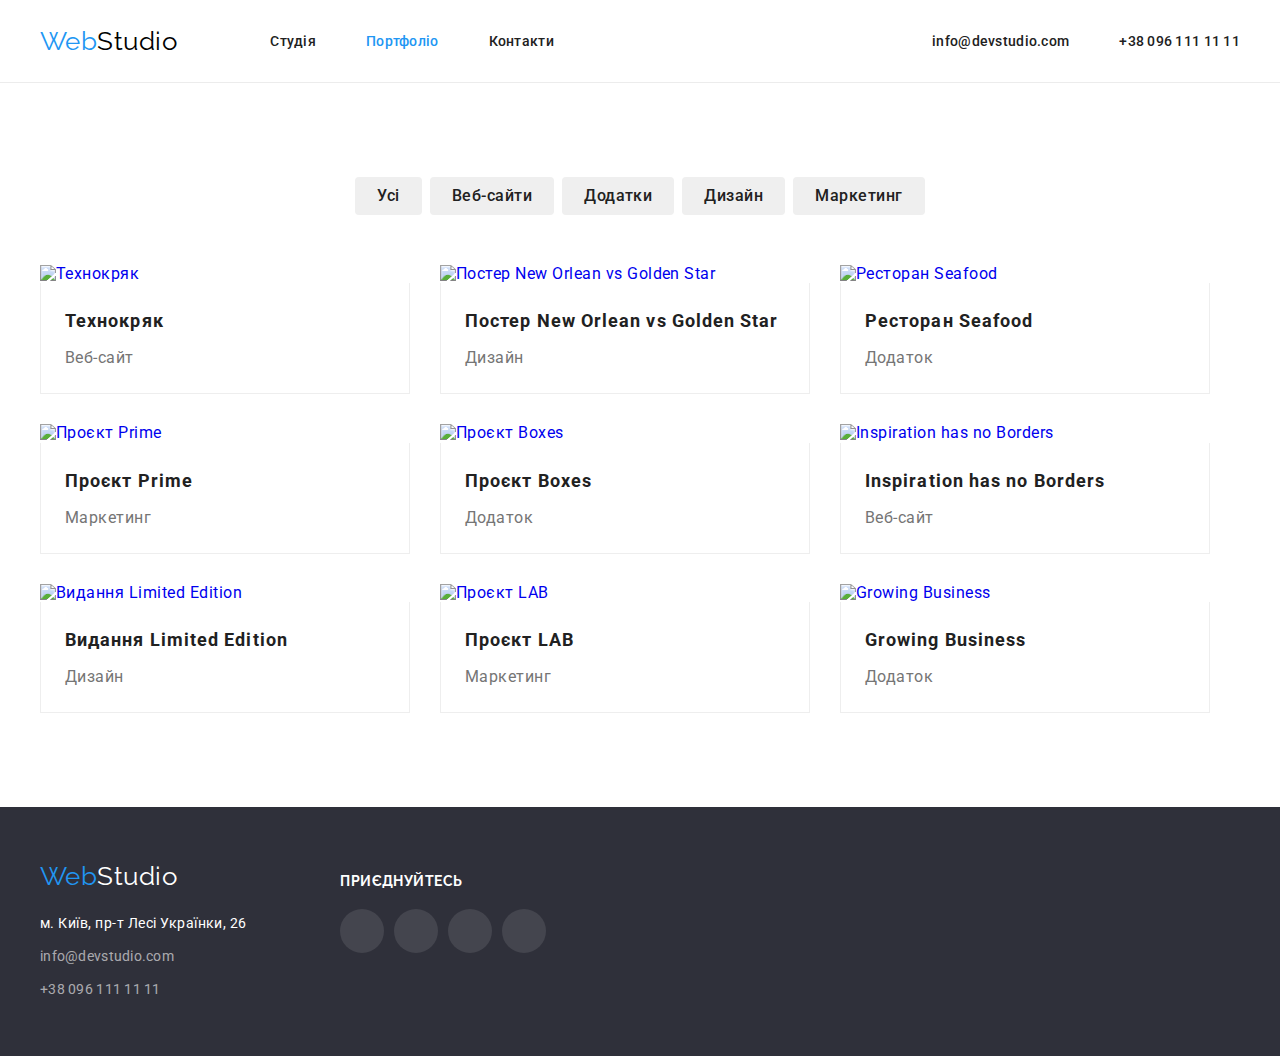
==== portfolio.html @ 9ecbd819 "audit" ====
<!DOCTYPE html>
<html lang="en">
<head>
	<meta charset="UTF-8">
	<meta http-equiv="X-UA-Compatible" content="IE=edge">
	<meta name="viewport" content="width=device-width, initial-scale=1.0">
	<title>Documen</title>
	<link href="https://fonts.googleapis.com/css2?family=Raleway:wght@700&family=Roboto:wght@400;500;700;900&display=swap" rel="stylesheet">
	<link rel="stylesheet" href="https://cdnjs.cloudflare.com/ajax/libs/modern-normalize/1.1.0/modern-normalize.min.css" />
	<link rel="stylesheet" href="./css/styles.css">
</head>
	<body>
<header class="header">
	<div class="container header-block">
		<!--!top_line-->
		<a class="logo" href="/">Web<span class="logo-part">Studio</span></a>
		<!--!information_menu-->
		<nav class="nav-top">
		<ul class="menu-list list">
			<li class="linklu"><a class="link" href="./index.html">Студія</a></li>
			<li class="linklu"><a class="link current" href="./portfolio.html">Портфоліо</a></li>
			<li class="linklu"><a class="link" href="#contacts">Контакти</a></li>
		</ul>
		</nav>
		<!--!contact-->
		<ul class="contact list">
			<li class="item"><a class="link" href="mailto:info@devstudio.com">info@devstudio.com</a></li>
			<li class="item"><a class="link" href="tel:+380961111111">+38 096 111 11 11</a></li>
		</ul>
		</div>
</header>
	<!--!portfolio_new-->
	<main>
			<section class="section">
		<div class="container">
		<h1 class="hidden">Наші роботи</h1>
		<h2 class="hidden">Портфоліо</h2>
    <!--!button--> 
			<ul class="main-btn list">
				<li class="filter"><button class="filter-btn" type="button">Усі</button></li>
				<li class="filter"><button class="filter-btn" type="button">Веб-сайти</button></li>
				<li class="filter"><button class="filter-btn" type="button">Додатки</button></li>
				<li class="filter"><button class="filter-btn" type="button">Дизайн</button></li>
				<li class="filter"><button class="filter-btn" type="button">Маркетинг</button></li>
			</ul>
	<!--!portfolio-->
			<ul class="portfolio list">
				<li class="port-title">
					<a class="portfolio-link" href="#" target="_blank" rel="noopener noreferrer">
					<img src="./images/jpg7.jpg" alt="Технокряк" width="370">
                    <div class="port-text">
					<h2 class="title">Технокряк</h2>
					<p class="title-text">Веб-сайт</p>
					</div>
					</a> 
				</li>
				<li class="port-title">
					<a class="portfolio-link" href="#" target="_blank" rel="noopener noreferrer">
					<img src="./images/jpg8.jpg" alt="Постер New Orlean vs Golden Star" width="370">
                    <div class="port-text">
					<h2 class="title">Постер New Orlean vs Golden Star</h2>
					<p class="title-text">Дизайн</p>
					</div>
					</a>
				</li>
				<li class="port-title">
					<a class="portfolio-link" href="#" target="_blank" rel="noopener noreferrer">
					<img src="./images/jpg9.jpg" alt="Ресторан Seafood" width="370">
                    <div class="port-text">
					<h2 class="title">Ресторан Seafood</h2>
					<p class="title-text">Додаток</p>
					</div>
					</a>
				</li>
				<li class="port-title">
					<a class="portfolio-link" href="#" target="_blank" rel="noopener noreferrer">
					<img src="./images/jpg10.jpg" alt="Проєкт Prime" width="370">
                    <div class="port-text">
					<h2 class="title">Проєкт Prime</h2>
					<p class="title-text">Маркетинг</p>
					</div>
					</a>
				</li>
				<li class="port-title">
					<a class="portfolio-link" href="#" target="_blank" rel="noopener noreferrer">
					<img src="./images/jpg11.jpg" alt="Проєкт Boxes" width="370"> 
                    <div class="port-text">
					<h2 class="title">Проєкт Boxes</h2>
					<p class="title-text">Додаток</p>
					</div>
					</a>
				</li>
				<li class="port-title">
					<a class="portfolio-link" href="#" target="_blank" rel="noopener noreferrer">
					<img src="./images/jpg12.jpg" alt="Inspiration has no Borders" width="370"> 
                    <div class="port-text">
					<h2 class="title">Inspiration has no Borders</h2>
					<p class="title-text">Веб-сайт</p>
					</div>
					</a>
				</li>
				<li class="port-title">
					<a class="portfolio-link" href="#" target="_blank" rel="noopener noreferrer">
					<img src="./images/jpg13.jpg" alt="Видання Limited Edition" width="370"> 
                    <div class="port-text">
					<h2 class="title">Видання Limited Edition</h2>
					<p class="title-text">Дизайн</p>
					</div>
					</a>
				</li>
				<li class="port-title">
					<a class="portfolio-link" href="#" target="_blank" rel="noopener noreferrer">
					<img src="./images/jpg14.jpg" alt="Проєкт LAB" width="370"> 
                    <div class="port-text">
					<h2 class="title">Проєкт LAB</h2>
					<p class="title-text">Маркетинг</p>
					</div>
					</a>
				</li>
				<li class="port-title">
					<a class="portfolio-link" href="#" target="_blank" rel="noopener noreferrer">
					<img src="./images/jpg15.jpg" alt="Growing Business" width="370"> 
					<div class="port-text">
					<h2 class="title">Growing Business</h2>
					<p class="title-text">Додаток</p>
					</div>
					</a>
				</li>
			</ul>
		</div>
		</section>
	</main>    
    <!--!footer-->
	<footer class="footer">
		<div class="container footer-container">
			<div class="address">
				<a class="logo" href="/">Web<span class="logo-part">Studio</span></a>
				<address>
					<a class="address-link"
						href="https://www.google.com/maps/place/%D0%B1%D1%83%D0%BB%D1%8C%D0%B2%D0%B0%D1%80+%D0%9B%D0%B5%D1%81%D1%96+%D0%A3%D0%BA%D1%80%D0%B0%D1%97%D0%BD%D0%BA%D0%B8,+26,+%D0%9A%D0%B8%D1%97%D0%B2,+02000/@50.427058,30.5351338,18.25z/data=!4m5!3m4!1s0x40d4cf0e033ecbe9:0x57a4dffefec77da0!8m2!3d50.4265807!4d30.5383858"
						target="_blank" rel="noopener noreferrer"> м. Київ, пр-т Лесі Українки, 26</a>
					<ul class="contact-footer list">
						<li class="contact-linck"><a class="link" href="mailto:info@devstudio.com">info@devstudio.com</a>
						</li>
						<li class="contact-linck"><a class="link" href="tel:+380961111111">+38 096 111 11 11</a></li>
					</ul>
				</address>
			</div>
			<div class="footer-svg">
				<h2 class="footer-title">приєднуйтесь</h2>
				<ul class="list footer-list">
					<li class="footer-social"><a class="social-linki" href="#" target="_blank" rel="noopener noreferrer">
							<svg class=" icon icon-instagram" width="20" height="20">
								<use xlink:href="./images/icon.svg#icon-instagram"></use>
							</svg>
						</a>
					</li>
					<li class="footer-social"><a class="social-linki" href="#" target="_blank" rel="noopener noreferrer">
							<svg class="icon icon-twitter" width="20" height="20">
								<use xlink:href="./images/icon.svg#icon-twitter"></use>
							</svg>
						</a>
					</li>
					<li class="footer-social"><a class="social-linki" href="#" target="_blank" rel="noopener noreferrer">
							<svg class="icon icon-facebook" width="20" height="20">
								<use xlink:href="./images/icon.svg#icon-facebook"></use>
							</svg>
						</a>
					</li>
					<li class="footer-social"><a class="social-linki" href="#" target="_blank" rel="noopener noreferrer">
							<svg class="icon icon-linkedin-1" width="20" height="20">
								<use xlink:href="./images/icon.svg#icon-linkedin-1"></use>
							</svg>
						</a>
					</li>
				</ul>
			</div>
		</div>
	</footer>
	</body>
	</html>
---- css/styles.css ----
:root {
  --col--black: #212121;
  --col--lgrey: #757575;
  --col--blue: #2196f3;
  --col--grey: #2f303a;
  --colf5--white: #f5f5f5;
  --colff--white: #ffffff;
}
.section {
  padding: 94px 0;
}
.icon {
  fill: currentColor;
}
body {
  background-color: var(--colff--white);
  color: var(--col--black);
  font-family: "Roboto", sans-serif;
  letter-spacing: 0.03em;
}

* {
  padding: 0;
  margin: 0;
  border: 0;
  box-sizing: inherit;
}

.list {
  list-style: none;
}

button {
  cursor: pointer;
}

.container {
  margin-left: auto;
  margin-right: auto;
  width: 1200px;
  padding-left: 15px;
  padding-right: 15px;
}

.hidden {
  position: absolute;
  width: 1px;
  height: 1px;
  margin: -1px;
  border: 0;
  padding: 0;
  white-space: nowrap;
  clip-path: inset(100%);
  clip: rect(0 0 0 0);
  overflow: hidden;
}

/*!----------------------------*/

/* !header */

.logo {
  color: var(--col--blue);
  font-size: 26px;
  text-decoration: none;
  font-family: "Raleway", sans-serif;
  line-height: 1.2;
  vertical-align: Top;
}

.logo-part {
  color: #000000;
  text-decoration: none;
  margin-right: 93px;
}

.link {
  color: var(--col--black);
  text-decoration: none;
  padding-top: 32px;
  padding-bottom: 32px;
  font-weight: 500;
  font-size: 14px;
  line-height: 1.14;
  letter-spacing: 0.02em;
}

.header {
  display: flex;
  align-items: center;
  justify-content: center;
  border-bottom: 1px solid #ececec;
}

.header .container {
  display: flex;
  align-items: center;
}

.container .contact {
  display: flex;
  margin-left: auto;
  margin-right: 0;
}

.nav-top {
  display: inline-block;
  align-items: center;
}

.icon-mail {
  margin-right: 10px;
}
.icon-phone {
  margin-right: 10px;
}

/* !menu*/

.menu-list {
  display: flex;
  align-items: center;
  padding: 32px 0;
}

.menu-list .linklu:not(:last-child) {
  margin-right: 50px;
}

.menu-list .link:hover,
.menu-list .link:focus {
  color: var(--col--blue);
}

.menu-list .link.current {
  color: var(--col--blue);
}
.contact {
  margin-right: auto;
}
.contact .link {
  color: var(--col--black);
  text-decoration: none;
  font-weight: 500;
  font-size: 14px;
  line-height: 1.14;
  letter-spacing: 0.02em;
}

.contact .link:focus,
.contact .link:hover {
  color: var(--col--blue);
  text-decoration: none;
}
.contact .item:not(:last-child) {
  margin-right: 50px;
}

/*!cap*/

.cap {
  max-width: 1600px;
  margin-left: auto;
  margin-right: auto;
  padding: 200px 0;
  background-image: linear-gradient(
      to bottom,
      rgba(47, 48, 58, 0.4),
      rgba(47, 48, 58, 0.4)
    ),
    url(../images/backround.jpg);
  background-size: cover;
}

.cap-title {
  margin-top: 0;
  margin-bottom: 30px;
  margin-left: auto;
  margin-right: auto;
  max-width: 670px;
  color: var(--colff--white);
  font-weight: 900;
  font-size: 44px;
  line-height: 1.36;
  text-align: center;
  letter-spacing: 0.03em;
  text-transform: uppercase;
  width: 100%;
}

.button-order {
  color: var(--colff--white);
  background-color: var(--col--blue);
  border-color: transparent;
  cursor: pointer;
  margin: 0 auto;
  min-width: 216px;
  min-height: 50px;
  border-radius: 4px;
  font-weight: 700;
  font-size: 16px;
  line-height: 1.9;
  letter-spacing: 0.06em;
  display: block;
}

/*!features*/

.features {
  display: flex;
  gap: 30px;
}

.features-section {
  background-color: var(--colff--white);
  padding-bottom: 0;
}
.section .section-title {
  font-weight: 700;
  font-size: 36px;
  line-height: 1.16;
  text-align: center;
  margin-bottom: 50px;
}

.features .title {
  font-weight: 700;
  font-size: 14px;
  line-height: 1.14;
  text-transform: uppercase;
}

.features .title-text {
  color: var(--col--lgrey);
  font-size: 14px;
  line-height: 1.7;
}

.work {
  display: flex;
  gap: 30px;
}

.item-icon {
  background-color: #f5f4fa;
  display: flex;
  justify-content: center;
  align-items: center;
  margin-bottom: 30px;
  gap: 30px;
}
.item-icon .icon {
  border-radius: 4px;
  padding: 25px 100px;
}

.features .title {
  margin-bottom: 10px;
}

/*!our_company*/

.company {
  display: flex;
  gap: 30px;
}

.our-company .title {
  font-weight: 500;
  font-size: 16px;
  line-height: 1.2;
  text-align: center;
  padding-top: 30px;
}
.company-container {
  background-color: #f5f4fa;
}

.our-company .title-text {
  color: var(--col--lgrey);
  font-size: 16px;
  line-height: 1.2;
  text-align: center;
  margin-top: 10px;
  padding-bottom: 30px;
}
.company-jpg {
  background-color: var(--colff--white);
  box-shadow: 0px 1px 3px rgba(0, 0, 0, 0.12), 0px 1px 1px rgba(0, 0, 0, 0.14),
    0px 2px 1px rgba(0, 0, 0, 0.2);
}

.social-list {
  display: flex;
  gap: 10px;
  justify-content: center;
}
.social-link {
  display: flex;
  justify-content: center;
  align-items: center;
  width: 44px;
  height: 44px;
  border-radius: 50%;
  color: #afb1b8;
}
.social-item {
  padding-bottom: 30px;
}
.social-link:hover,
.social-link:focus {
  color: var(--colff--white);
  background-color: var(--col--blue);
}

/*!customers*/

.customers-title {
  font-weight: 700;
  font-size: 36px;
  line-height: 42px;
  text-align: center;
  letter-spacing: 0.03em;
}
.customers-list {
  display: flex;
  gap: 30px;
}

.customers-link:hover,
.customers-link:focus {
  color: var(--col--blue);
  border-color: var(--col--blue);
}

.customers-title {
  margin-top: 0;
  margin-bottom: 50px;
}

.customers-link {
  color: #afb1b8;
  background-color: var(--colff--white);
}

.customers-link {
  display: flex;
  justify-content: center;
  align-items: center;
  width: 170px;
  height: 92px;
  background-color: var(--colff--white);
  border: 1px solid #afb1b8;
  border-radius: 4px;
}

/*!footer*/

.footer {
  background-color: var(--col--grey);
}

.footer-container {
  display: flex;
  gap: 70px;
  padding: 54px 0;
}

.footer .logo-part {
  color: var(--colff--white);
  text-decoration: none;
}

.footer .logo {
  display: flex;
  margin-bottom: 20px;
}

.address-link {
  color: var(--colff--white);
  font-style: normal;
  text-decoration: none;
  font-size: 14px;
  line-height: 1.7;
}

.address-link:hover,
.address-link:focus {
  color: var(--col--blue);
}

.contact-footer .link {
  color: rgba(255, 255, 255, 0.6);

  text-decoration: none;
  font-style: normal;
  font-size: 14px;
  line-height: 1.7;
  font-weight: 400;
}

.contact-footer .contact-linck:not(:last-child) {
  margin: 9px 0;
}

.contact-footer .link.link:hover,
.contact-footer .link.link:focus {
  color: var(--col--blue);
  font-style: normal;
}

.footer-title {
  font-style: normal;
  font-family: "Raleway";
  color: var(--colff--white);
  font-weight: 700;
  font-size: 14px;
  line-height: 1.1428;
  letter-spacing: 0.03em;
  text-transform: uppercase;
  padding-top: 12px;
  margin-bottom: 20px;
}

.social-linki:focus,
.social-linki:hover {
  color: var(--colff--white);
  background-color: var(--col--blue);
}

.social-linki {
  color: var(--colff--white);
  display: flex;
  justify-content: center;
  align-items: center;
  width: 44px;
  height: 44px;
  border-radius: 50%;
  background-color: rgba(255, 255, 255, 0.1);
}

/* ?portfolio.html */

/*!filter*/

.filter-btn:hover,
.filter-btn:focus {
  background-color: var(--col--blue);
  color: #f5f4fa;

  box-shadow: 0px 3px 1px rgba(0, 0, 0, 0.1), 0px 1px 2px rgba(0, 0, 0, 0.08),
    0px 2px 2px rgba(0, 0, 0, 0.12);
}

.main-btn {
  gap: 8px;
  display: flex;
  align-items: center;
  justify-content: center;
  flex-wrap: nowrap;
}

.зф {
}

.filter-btn {
  border-radius: 4px;
  padding: 6px 22px;
  margin-bottom: 50px;
}

.filter-btn {
  color: var(--col--black);
  cursor: pointer;
  font-weight: 500;
  font-size: 16px;
  line-height: 1.6;
  letter-spacing: 0.03em;
}

.portfolio .title {
  font-weight: 700;
  font-size: 18px;
  line-height: 2;
}
.footer-list {
  display: flex;
  gap: 10px;
}
.portfolio .title-text {
  color: var(--col--lgrey);
  font-size: 16px;
  line-height: 1.8;
}
.portfolio {
  display: flex;
  flex-wrap: wrap;
  box-sizing: border-box;
  gap: 30px;
}
.portfolio img {
  display: block;
}
.portfolio-link {
  text-decoration: none;
}

.port-text {
  color: var(--colff--white);
  padding: 20px 24px;
  border-left: 1px solid #eeeeee;
  border-right: 1px solid #eeeeee;
  border-bottom: 1px solid #eeeeee;
}
.port-text .title {
  color: var(--col--black);
  font-weight: 700;
  font-size: 18px;
  line-height: 2;
  letter-spacing: 0.06em;
  margin-bottom: 4px;
}

.port-text .title-text {
  color: var(--col--lgrey);
  font-size: 16px;
  line-height: 1.875;
  letter-spacing: 0.03em;
}

.port-title:hover,
.port-title:focus {
  box-shadow: 0px 1px 1px rgba(0, 0, 0, 0.12), 0px 4px 4px rgba(0, 0, 0, 0.06),
    1px 4px 6px rgba(0, 0, 0, 0.16);
}
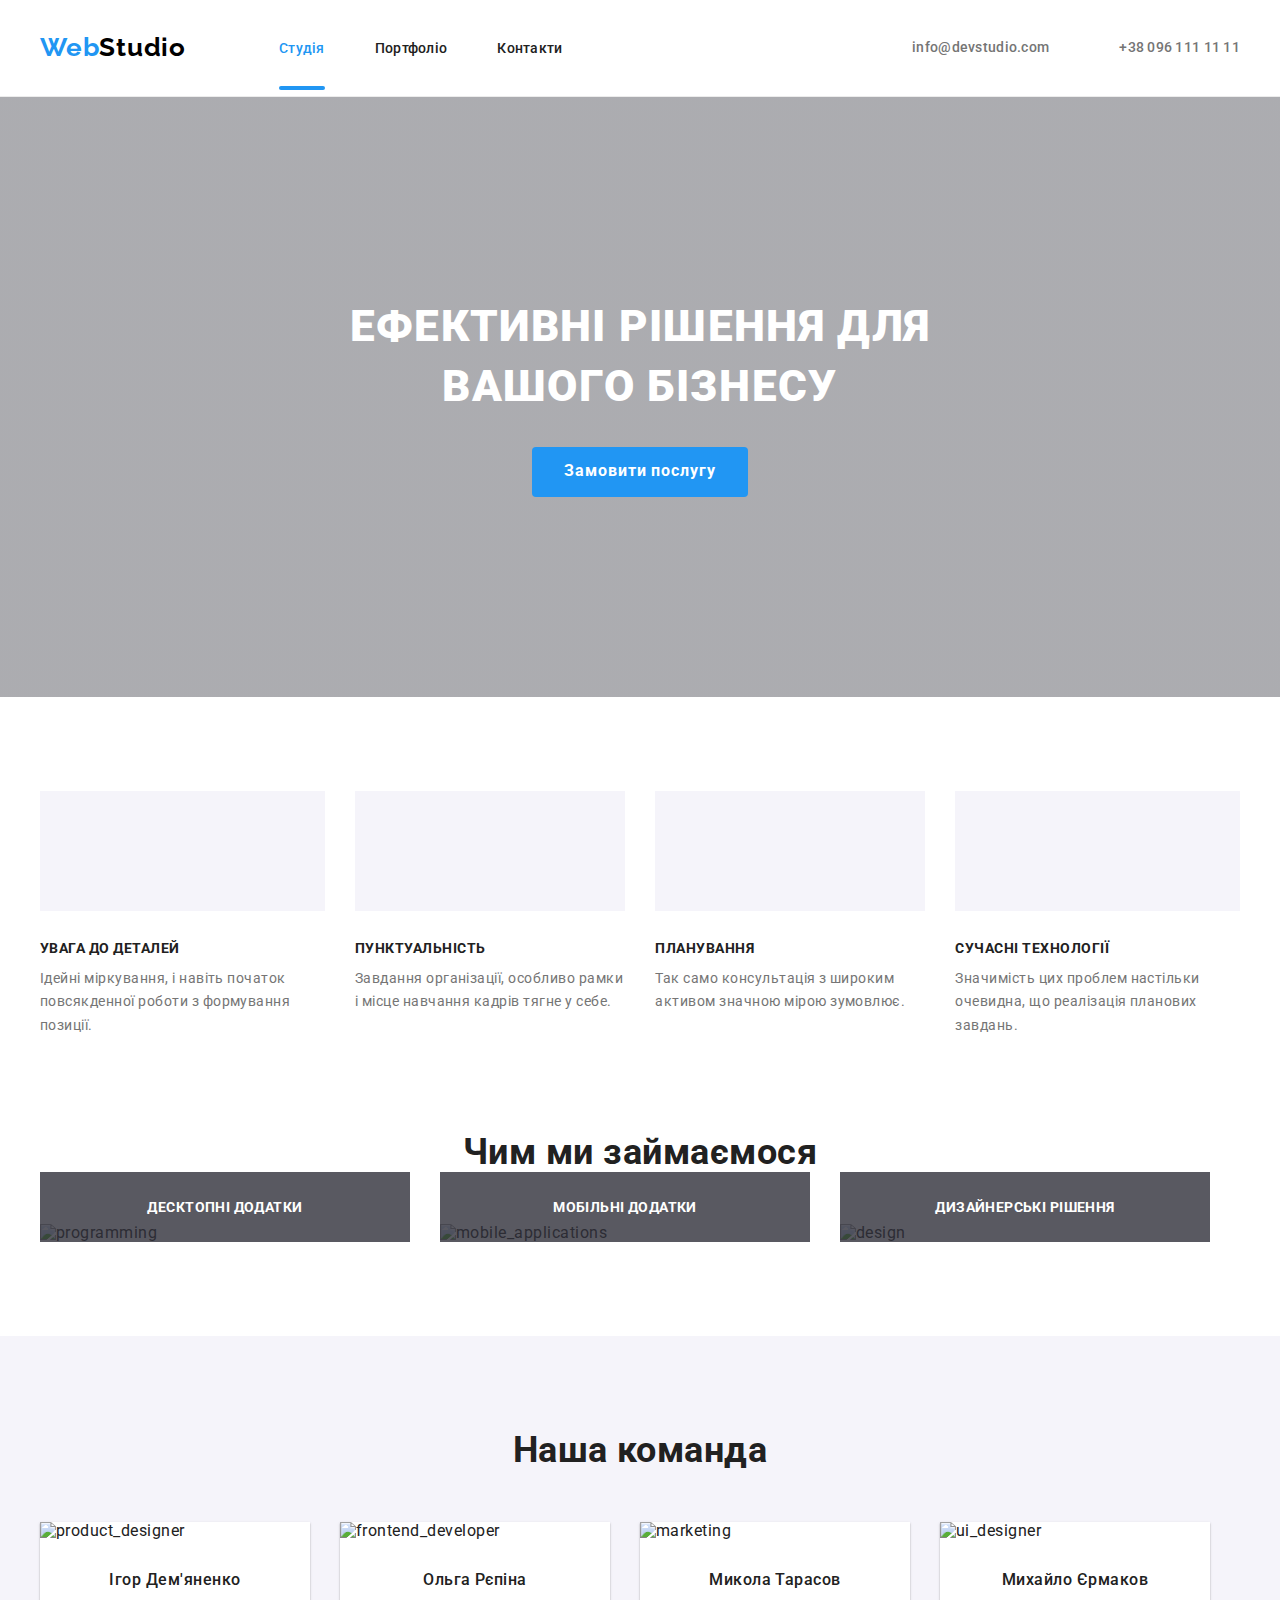
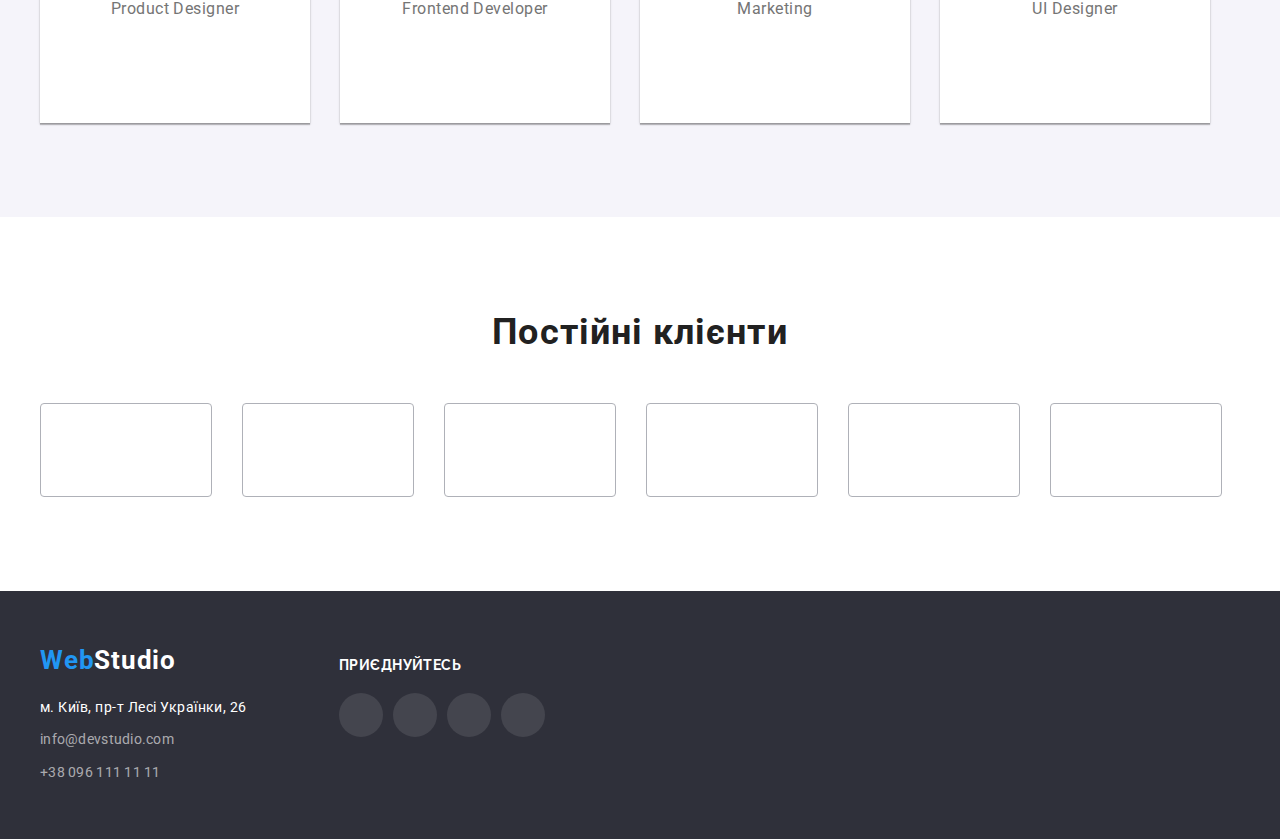
==== commit ff8f3e20: "08a" ====
--- a/portfolio.html
+++ b/portfolio.html
@@ -1,136 +1,283 @@
 <!DOCTYPE html>
 <html lang="en">
+
 <head>
 	<meta charset="UTF-8">
 	<meta http-equiv="X-UA-Compatible" content="IE=edge">
 	<meta name="viewport" content="width=device-width, initial-scale=1.0">
 	<title>Documen</title>
-	<link href="https://fonts.googleapis.com/css2?family=Raleway:wght@700&family=Roboto:wght@400;500;700;900&display=swap" rel="stylesheet">
-	<link rel="stylesheet" href="https://cdnjs.cloudflare.com/ajax/libs/modern-normalize/1.1.0/modern-normalize.min.css" />
+	<link
+		href="https://fonts.googleapis.com/css2?family=Raleway:wght@700&family=Roboto:wght@400;500;700;900&display=swap"
+		rel="stylesheet">
+	<link rel="stylesheet"
+		href="https://cdnjs.cloudflare.com/ajax/libs/modern-normalize/1.1.0/modern-normalize.min.css" />
 	<link rel="stylesheet" href="./css/styles.css">
 </head>
-	<body>
-<header class="header">
-	<div class="container header-block">
-		<!--!top_line-->
-		<a class="logo" href="/">Web<span class="logo-part">Studio</span></a>
-		<!--!information_menu-->
-		<nav class="nav-top">
-		<ul class="menu-list list">
-			<li class="linklu"><a class="link" href="./index.html">Студія</a></li>
-			<li class="linklu"><a class="link current" href="./portfolio.html">Портфоліо</a></li>
-			<li class="linklu"><a class="link" href="#contacts">Контакти</a></li>
-		</ul>
-		</nav>
-		<!--!contact-->
-		<ul class="contact list">
-			<li class="item"><a class="link" href="mailto:info@devstudio.com">info@devstudio.com</a></li>
-			<li class="item"><a class="link" href="tel:+380961111111">+38 096 111 11 11</a></li>
-		</ul>
-		</div>
-</header>
-	<!--!portfolio_new-->
-	<main>
-			<section class="section">
-		<div class="container">
-		<h1 class="hidden">Наші роботи</h1>
-		<h2 class="hidden">Портфоліо</h2>
-    <!--!button--> 
-			<ul class="main-btn list">
-				<li class="filter"><button class="filter-btn" type="button">Усі</button></li>
-				<li class="filter"><button class="filter-btn" type="button">Веб-сайти</button></li>
-				<li class="filter"><button class="filter-btn" type="button">Додатки</button></li>
-				<li class="filter"><button class="filter-btn" type="button">Дизайн</button></li>
-				<li class="filter"><button class="filter-btn" type="button">Маркетинг</button></li>
-			</ul>
-	<!--!portfolio-->
-			<ul class="portfolio list">
-				<li class="port-title">
-					<a class="portfolio-link" href="#" target="_blank" rel="noopener noreferrer">
-					<img src="./images/jpg7.jpg" alt="Технокряк" width="370">
-                    <div class="port-text">
-					<h2 class="title">Технокряк</h2>
-					<p class="title-text">Веб-сайт</p>
-					</div>
-					</a> 
-				</li>
-				<li class="port-title">
-					<a class="portfolio-link" href="#" target="_blank" rel="noopener noreferrer">
-					<img src="./images/jpg8.jpg" alt="Постер New Orlean vs Golden Star" width="370">
-                    <div class="port-text">
-					<h2 class="title">Постер New Orlean vs Golden Star</h2>
-					<p class="title-text">Дизайн</p>
-					</div>
-					</a>
-				</li>
-				<li class="port-title">
-					<a class="portfolio-link" href="#" target="_blank" rel="noopener noreferrer">
-					<img src="./images/jpg9.jpg" alt="Ресторан Seafood" width="370">
-                    <div class="port-text">
-					<h2 class="title">Ресторан Seafood</h2>
-					<p class="title-text">Додаток</p>
-					</div>
-					</a>
-				</li>
-				<li class="port-title">
-					<a class="portfolio-link" href="#" target="_blank" rel="noopener noreferrer">
-					<img src="./images/jpg10.jpg" alt="Проєкт Prime" width="370">
-                    <div class="port-text">
-					<h2 class="title">Проєкт Prime</h2>
-					<p class="title-text">Маркетинг</p>
-					</div>
-					</a>
-				</li>
-				<li class="port-title">
-					<a class="portfolio-link" href="#" target="_blank" rel="noopener noreferrer">
-					<img src="./images/jpg11.jpg" alt="Проєкт Boxes" width="370"> 
-                    <div class="port-text">
-					<h2 class="title">Проєкт Boxes</h2>
-					<p class="title-text">Додаток</p>
-					</div>
-					</a>
-				</li>
-				<li class="port-title">
-					<a class="portfolio-link" href="#" target="_blank" rel="noopener noreferrer">
-					<img src="./images/jpg12.jpg" alt="Inspiration has no Borders" width="370"> 
-                    <div class="port-text">
-					<h2 class="title">Inspiration has no Borders</h2>
-					<p class="title-text">Веб-сайт</p>
-					</div>
-					</a>
-				</li>
-				<li class="port-title">
-					<a class="portfolio-link" href="#" target="_blank" rel="noopener noreferrer">
-					<img src="./images/jpg13.jpg" alt="Видання Limited Edition" width="370"> 
-                    <div class="port-text">
-					<h2 class="title">Видання Limited Edition</h2>
-					<p class="title-text">Дизайн</p>
-					</div>
-					</a>
-				</li>
-				<li class="port-title">
-					<a class="portfolio-link" href="#" target="_blank" rel="noopener noreferrer">
-					<img src="./images/jpg14.jpg" alt="Проєкт LAB" width="370"> 
-                    <div class="port-text">
-					<h2 class="title">Проєкт LAB</h2>
-					<p class="title-text">Маркетинг</p>
-					</div>
-					</a>
-				</li>
-				<li class="port-title">
-					<a class="portfolio-link" href="#" target="_blank" rel="noopener noreferrer">
-					<img src="./images/jpg15.jpg" alt="Growing Business" width="370"> 
-					<div class="port-text">
-					<h2 class="title">Growing Business</h2>
-					<p class="title-text">Додаток</p>
-					</div>
-					</a>
-				</li>
+
+<body>
+	<header class="header">
+		<div class="container header-block">
+			<!--!top_line-->
+			<a class="logo" href="/">Web<span class="logo-part">Studio</span></a>
+			<!--!information_menu-->
+			<nav class="nav-top">
+				<ul class="menu-list list">
+					<li class="linklu"><a class="link current" href="./index.html">Студія</a></li>
+					<li class="linklu"><a class="link" href="./portfolio.html">Портфоліо</a></li>
+					<li class="linklu"><a class="link" href="#contacts">Контакти</a></li>
+				</ul>
+			</nav>
+			<!--!contact-->
+			<ul class="contact list">
+
+				<li class="item"><a class="link" href="mailto:info@devstudio.com"><svg class="icon icon-mail" width="16"
+							height="12">
+							<use xlink:href="./images/icon.svg#icon-mail"></use>
+						</svg>info@devstudio.com</a></li>
+				<li class="item"><a class="link" href="tel:+380961111111"><svg class="icon icon-phone" width="10"
+							height="16">
+							<use xlink:href="./images/icon.svg#icon-phone"></use>
+						</svg>+38 096 111 11 11</a></li>
 			</ul>
 		</div>
-		</section>
-	</main>    
-    <!--!footer-->
+	</header>
+	<main>
+		<!--!cap-->
+		<section class="section cap">
+			<div class="container">
+				<h1 class="cap-title">Ефективні рішення для вашого бізнесу</h1>
+				<button class="button-order" type="button">Замовити послугу</button>
+			</div>
+		</section>
+		<!--!features-->
+		<section class="section features-section">
+			<div class="container">
+				<h2 class="section-title hidden">Features</h2>
+				<ul class="features list">
+					<li class="item">
+						<div class="item-icon">
+							<svg class="icon icon-antenna" width="70" height="70">
+								<use xlink:href="./images/icon.svg#icon-antenna"></use>
+							</svg>
+						</div>
+						<h3 class="title">УВАГА ДО ДЕТАЛЕЙ</h3>
+						<p class="title-text">Ідейні міркування, і навіть початок повсякденної роботи з формування
+							позиції.</p>
+					</li>
+					<li class="item">
+						<div class="item-icon">
+							<svg class="icon icon-clock" width="70" height="70">
+								<use xlink:href="./images/icon.svg#icon-clock"></use>
+							</svg>
+						</div>
+						<h3 class="title">ПУНКТУАЛЬНІСТЬ</h3>
+						<p class="title-text">Завдання організації, особливо рамки і місце навчання кадрів тягне у себе.
+						</p>
+					</li>
+					<li class="item">
+						<div class="item-icon">
+							<svg class="icon icon-diagram" width="70" height="70">
+								<use xlink:href="./images/icon.svg#icon-diagram"></use>
+							</svg>
+						</div>
+						<h3 class="title">ПЛАНУВАННЯ</h3>
+						<p class="title-text">Так само консультація з широким активом значною мірою зумовлює.</p>
+					</li>
+					<li class="item">
+						<div class="item-icon">
+							<svg class="icon icon-astronaut" width="70" height="70">
+								<use xlink:href="./images/icon.svg#icon-astronaut"></use>
+							</svg>
+						</div>
+						<h3 class="title">СУЧАСНІ ТЕХНОЛОГІЇ</h3>
+						<p class="title-text">Значимість цих проблем настільки очевидна, що реалізація планових завдань.
+						</p>
+					</li>
+				</ul>
+			</div>
+		</section>
+		<!--!what_we_do-->
+		<section class="section">
+			<div class="container">
+				<h2 class="section-title">Чим ми займаємося</h2>
+				<ul class="work list">
+					<li class="work-list">
+						<img src="./images/jpg0.png" alt="programming" width="370">
+						<p>Десктопні додатки</p>
+					</li>
+					<li class="work-list">
+						<img src="./images/jpg1.png" alt="mobile_applications" width="370">
+						<p>Мобільні додатки</p>
+					</li>
+					<li class="work-list">
+						<img src="./images/jpg2.png" alt="design" width="370">
+						<p>Дизайнерські рішення</p>
+					</li>
+				</ul>
+			</div>
+		</section>
+		<!--!our_company-->
+		<section class="section company-container">
+			<div class="container">
+				<h2 class="section-title">Наша команда</h2>
+				<ul class="company list">
+					<li class="company-jpg">
+						<img src="./images/jpg3.jpg" alt="product_designer" width="270">
+						<div class="our-company">
+							<h3 class="title">Ігор Дем'яненко</h3>
+							<p class="title-text">Product Designer</p>
+							<ul class="list social-list">
+								<li class="social-item"><a class="social-link" href="#" target="_blank"
+										rel="noopener noreferrer"><svg class="icon icon-instagram" width="20"
+											height="20">
+											<use xlink:href="./images/icon.svg#icon-instagram"></use>
+										</svg></a></li>
+								<li class="social-item"><a class="social-link" href="#" target="_blank"
+										rel="noopener noreferrer"><svg class="icon icon-twitter" width="20" height="20">
+											<use xlink:href="./images/icon.svg#icon-twitter"></use>
+										</svg></a></li>
+								<li class="social-item"><a class="social-link" href="#" target="_blank"
+										rel="noopener noreferrer"><svg class="icon icon-facebook" width="20"
+											height="20">
+											<use xlink:href="./images/icon.svg#icon-facebook"></use>
+										</svg></a></li>
+								<li class="social-item"><a class="social-link" href="#" target="_blank"
+										rel="noopener noreferrer"><svg class="icon icon-linkedin-1" width="20"
+											height="20">
+											<use xlink:href="./images/icon.svg#icon-linkedin-1"></use>
+										</svg>
+									</a>
+								</li>
+							</ul>
+						</div>
+					</li>
+					<li class="company-jpg">
+						<img src="./images/jpg4.jpg" alt="frontend_developer" width="270">
+						<div class="our-company">
+							<h3 class="title">Ольга Рєпіна</h3>
+							<p class="title-text">Frontend Developer</p>
+							<ul class="list social-list">
+								<li class="social-item"><a class="social-link" href="#" target="_blank"
+										rel="noopener noreferrer"><svg class="icon icon-instagram" width="20"
+											height="20">
+											<use xlink:href="./images/icon.svg#icon-instagram"></use>
+										</svg></a></li>
+								<li class="social-item"><a class="social-link" href="#" target="_blank"
+										rel="noopener noreferrer"><svg class="icon icon-twitter" width="20" height="20">
+											<use xlink:href="./images/icon.svg#icon-twitter"></use>
+										</svg></a></li>
+								<li class="social-item"><a class="social-link" href="#" target="_blank"
+										rel="noopener noreferrer"><svg class="icon icon-facebook" width="20"
+											height="20">
+											<use xlink:href="./images/icon.svg#icon-facebook"></use>
+										</svg></a></li>
+								<li class="social-item"><a class="social-link" href="#" target="_blank"
+										rel="noopener noreferrer"><svg class="icon icon-linkedin-1" width="20"
+											height="20">
+											<use xlink:href="./images/icon.svg#icon-linkedin-1"></use>
+										</svg>
+									</a>
+								</li>
+							</ul>
+						</div>
+					</li>
+					<li class="company-jpg">
+						<img src="./images/jpg5.jpg" alt="marketing" width="270">
+						<div class="our-company">
+							<h3 class="title">Микола Тарасов</h3>
+							<p class="title-text">Marketing</p>
+							<ul class="list social-list">
+								<li class="social-item"><a class="social-link" href="#" target="_blank"
+										rel="noopener noreferrer"><svg class="icon icon-instagram" width="20"
+											height="20">
+											<use xlink:href="./images/icon.svg#icon-instagram"></use>
+										</svg></a></li>
+								<li class="social-item"><a class="social-link" href="#" target="_blank"
+										rel="noopener noreferrer"><svg class="icon icon-twitter" width="20" height="20">
+											<use xlink:href="./images/icon.svg#icon-twitter"></use>
+										</svg></a></li>
+								<li class="social-item"><a class="social-link" href="#" target="_blank"
+										rel="noopener noreferrer"><svg class="icon icon-facebook" width="20"
+											height="20">
+											<use xlink:href="./images/icon.svg#icon-facebook"></use>
+										</svg></a></li>
+								<li class="social-item"><a class="social-link" href="#" target="_blank"
+										rel="noopener noreferrer"><svg class="icon icon-linkedin-1" width="20"
+											height="20">
+											<use xlink:href="./images/icon.svg#icon-linkedin-1"></use>
+										</svg>
+									</a>
+								</li>
+							</ul>
+						</div>
+					</li>
+					<li class="company-jpg">
+						<img src="./images/jpg6.jpg" alt="ui_designer" width="270">
+						<div class="our-company">
+							<h3 class="title">Михайло Єрмаков</h3>
+							<p class="title-text">UI Designer</p>
+							<ul class="list social-list">
+								<li class="social-item"><a class="social-link" href="#" target="_blank"
+										rel="noopener noreferrer"><svg class="icon icon-instagram" width="20"
+											height="20">
+											<use xlink:href="./images/icon.svg#icon-instagram"></use>
+										</svg></a></li>
+								<li class="social-item"><a class="social-link" href="#" target="_blank"
+										rel="noopener noreferrer"><svg class="icon icon-twitter" width="20" height="20">
+											<use xlink:href="./images/icon.svg#icon-twitter"></use>
+										</svg></a></li>
+								<li class="social-item"><a class="social-link" href="#" target="_blank"
+										rel="noopener noreferrer"><svg class="icon icon-facebook" width="20"
+											height="20">
+											<use xlink:href="./images/icon.svg#icon-facebook"></use>
+										</svg></a></li>
+								<li class="social-item"><a class="social-link" href="#" target="_blank"
+										rel="noopener noreferrer"><svg class="icon icon-linkedin-1" width="20"
+											height="20">
+											<use xlink:href="./images/icon.svg#icon-linkedin-1"></use>
+										</svg>
+									</a>
+								</li>
+							</ul>
+						</div>
+					</li>
+				</ul>
+			</div>
+		</section>
+		<!--!customers-->
+		<section class="section">
+			<div class="container">
+				<h2 class="customers-title">Постійні клієнти</h2>
+				<ul class="customers-list list">
+					<li><a class="customers-link" href="#" target="_blank" rel="noopener noreferrer">
+							<svg class="icon icon-compani1" width="106" height="60">
+								<use xlink:href="./images/icon.svg#icon-compani1"></use>
+							</svg></a></li>
+					<li><a class="customers-link" target="_blank" rel="noopener noreferrer" href="#">
+							<svg class="icon icon-compani2" width="106" height="60">
+								<use xlink:href="./images/icon.svg#icon-compani2"></use>
+							</svg></a></li>
+					<li><a class="customers-link" target="_blank" rel="noopener noreferrer" href="#">
+							<svg class="icon icon-compani3" width="106" height="60">
+								<use xlink:href="./images/icon.svg#icon-compani3"></use>
+							</svg></a></li>
+					<li><a class="customers-link" target="_blank" rel="noopener noreferrer" href="#">
+							<svg class="icon icon-compani4" width="106" height="60">
+								<use xlink:href="./images/icon.svg#icon-compani4"></use>
+							</svg></a></li>
+					<li><a class="customers-link" target="_blank" rel="noopener noreferrer" href="#">
+							<svg class="icon icon-compani5" width="106" height="60">
+								<use xlink:href="./images/icon.svg#icon-compani5"></use>
+							</svg></a></li>
+					<li><a class="customers-link" target="_blank" rel="noopener noreferrer" href="#">
+							<svg class="icon icon-compani6" width="106" height="60">
+								<use xlink:href="./images/icon.svg#icon-compani6"></use>
+							</svg></a></li>
+				</ul>
+			</div>
+		</section>
+	</main>
+	<!--!footer-->
 	<footer class="footer">
 		<div class="container footer-container">
 			<div class="address">
@@ -140,8 +287,8 @@
 						href="https://www.google.com/maps/place/%D0%B1%D1%83%D0%BB%D1%8C%D0%B2%D0%B0%D1%80+%D0%9B%D0%B5%D1%81%D1%96+%D0%A3%D0%BA%D1%80%D0%B0%D1%97%D0%BD%D0%BA%D0%B8,+26,+%D0%9A%D0%B8%D1%97%D0%B2,+02000/@50.427058,30.5351338,18.25z/data=!4m5!3m4!1s0x40d4cf0e033ecbe9:0x57a4dffefec77da0!8m2!3d50.4265807!4d30.5383858"
 						target="_blank" rel="noopener noreferrer"> м. Київ, пр-т Лесі Українки, 26</a>
 					<ul class="contact-footer list">
-						<li class="contact-linck"><a class="link" href="mailto:info@devstudio.com">info@devstudio.com</a>
-						</li>
+						<li class="contact-linck"><a class="link"
+								href="mailto:info@devstudio.com">info@devstudio.com</a></li>
 						<li class="contact-linck"><a class="link" href="tel:+380961111111">+38 096 111 11 11</a></li>
 					</ul>
 				</address>
@@ -149,25 +296,29 @@
 			<div class="footer-svg">
 				<h2 class="footer-title">приєднуйтесь</h2>
 				<ul class="list footer-list">
-					<li class="footer-social"><a class="social-linki" href="#" target="_blank" rel="noopener noreferrer">
+					<li class="footer-social"><a class="social-linki" href="#" target="_blank"
+							rel="noopener noreferrer">
 							<svg class=" icon icon-instagram" width="20" height="20">
 								<use xlink:href="./images/icon.svg#icon-instagram"></use>
 							</svg>
 						</a>
 					</li>
-					<li class="footer-social"><a class="social-linki" href="#" target="_blank" rel="noopener noreferrer">
+					<li class="footer-social"><a class="social-linki" href="#" target="_blank"
+							rel="noopener noreferrer">
 							<svg class="icon icon-twitter" width="20" height="20">
 								<use xlink:href="./images/icon.svg#icon-twitter"></use>
 							</svg>
 						</a>
 					</li>
-					<li class="footer-social"><a class="social-linki" href="#" target="_blank" rel="noopener noreferrer">
+					<li class="footer-social"><a class="social-linki" href="#" target="_blank"
+							rel="noopener noreferrer">
 							<svg class="icon icon-facebook" width="20" height="20">
 								<use xlink:href="./images/icon.svg#icon-facebook"></use>
 							</svg>
 						</a>
 					</li>
-					<li class="footer-social"><a class="social-linki" href="#" target="_blank" rel="noopener noreferrer">
+					<li class="footer-social"><a class="social-linki" href="#" target="_blank"
+							rel="noopener noreferrer">
 							<svg class="icon icon-linkedin-1" width="20" height="20">
 								<use xlink:href="./images/icon.svg#icon-linkedin-1"></use>
 							</svg>
@@ -177,5 +328,6 @@
 			</div>
 		</div>
 	</footer>
-	</body>
-	</html>
+</body>
+
+</html>--- a/css/styles.css
+++ b/css/styles.css
@@ -55,17 +55,24 @@
   overflow: hidden;
 }
 
+img {
+  display: block;
+}
+
 /*!----------------------------*/
 
 /* !header */
 
-.logo {
-  color: var(--col--blue);
+.header-block .logo {
+  color: var(--col--blue);
+  text-decoration: none;
+  font-family: "Raleway", sans-serif;
+  font-weight: 700;
   font-size: 26px;
-  text-decoration: none;
-  font-family: "Raleway", sans-serif;
-  line-height: 1.2;
+  line-height: 1.2307;
+  letter-spacing: 0.03em;
   vertical-align: Top;
+  padding: 32px 0;
 }
 
 .logo-part {
@@ -77,74 +84,112 @@
 .link {
   color: var(--col--black);
   text-decoration: none;
+  font-weight: 500;
+  font-size: 14px;
+  line-height: 1.14;
+  letter-spacing: 0.02em;
+}
+
+.header {
+  display: flex;
+  align-items: center;
+  justify-content: center;
+  border-bottom: 1px solid #ececec;
+}
+
+.header .container {
+  display: flex;
+  align-items: center;
+}
+
+.container .contact {
+  display: flex;
+  justify-content: center;
+  align-items: center;
+  margin-left: auto;
+  margin-right: 0;
+}
+
+.nav-top {
+  display: inline-block;
+  align-items: center;
+}
+
+.icon-mail {
+  margin-right: 10px;
+}
+.icon-phone {
+  margin-right: 10px;
+}
+
+/* !menu*/
+
+.linklu {
+  position: relative;
+}
+
+.link:focus::after,
+.link:hover::after,
+.link.current:after {
+  width: 100%;
+}
+
+.link::after {
+  content: "";
+  position: absolute;
+  background-color: var(--col--blue);
+  display: block;
+  border-radius: 2px;
+  width: 0;
+  left: 0;
+  height: 4px;
+  bottom: -1%;
+}
+
+.link:after {
+  transition: 250ms cubic-bezier(0.4, 0, 0.2, 1),
+    border-radius 200ms cubic-bezier(0.4, 0, 0.2, 1);
+}
+
+.linklu {
   padding-top: 32px;
   padding-bottom: 32px;
+}
+
+.menu-list {
+  display: flex;
+  align-items: center;
+  gap: 50px;
+}
+
+.menu-list .link:hover,
+.menu-list .link:focus {
+  color: var(--col--blue);
+}
+
+.menu-list .link {
+  transition: color 250ms cubic-bezier(0.4, 0, 0.2, 1);
+}
+
+.menu-list .link.current {
+  color: var(--col--blue);
+}
+.menu-list .link.current {
+  transition: color 250ms cubic-bezier(0.4, 0, 0.2, 1);
+}
+
+/*!contact*/
+
+.item .link {
+  color: var(--col--lgrey);
+  display: flex;
+  justify-content: center;
+  align-items: center;
   font-weight: 500;
   font-size: 14px;
   line-height: 1.14;
   letter-spacing: 0.02em;
-}
-
-.header {
-  display: flex;
-  align-items: center;
-  justify-content: center;
-  border-bottom: 1px solid #ececec;
-}
-
-.header .container {
-  display: flex;
-  align-items: center;
-}
-
-.container .contact {
-  display: flex;
-  margin-left: auto;
-  margin-right: 0;
-}
-
-.nav-top {
-  display: inline-block;
-  align-items: center;
-}
-
-.icon-mail {
-  margin-right: 10px;
-}
-.icon-phone {
-  margin-right: 10px;
-}
-
-/* !menu*/
-
-.menu-list {
-  display: flex;
-  align-items: center;
-  padding: 32px 0;
-}
-
-.menu-list .linklu:not(:last-child) {
-  margin-right: 50px;
-}
-
-.menu-list .link:hover,
-.menu-list .link:focus {
-  color: var(--col--blue);
-}
-
-.menu-list .link.current {
-  color: var(--col--blue);
-}
-.contact {
-  margin-right: auto;
-}
-.contact .link {
-  color: var(--col--black);
-  text-decoration: none;
-  font-weight: 500;
-  font-size: 14px;
-  line-height: 1.14;
-  letter-spacing: 0.02em;
+  transition: color 250ms cubic-bezier(0.4, 0, 0.2, 1);
 }
 
 .contact .link:focus,
@@ -152,8 +197,10 @@
   color: var(--col--blue);
   text-decoration: none;
 }
-.contact .item:not(:last-child) {
-  margin-right: 50px;
+
+.contact {
+  gap: 50px;
+  padding: 32px 0;
 }
 
 /*!cap*/
@@ -236,9 +283,32 @@
   line-height: 1.7;
 }
 
+/*!what-we-do*/
+
 .work {
   display: flex;
   gap: 30px;
+}
+
+.work-list {
+  position: relative;
+}
+
+.work-list p {
+  position: absolute;
+  left: 0;
+  bottom: 0;
+  width: 100%;
+  padding: 27px 0px;
+  z-index: 2;
+  color: var(--colff--white);
+  font-weight: 700;
+  font-size: 14px;
+  line-height: 1.1428;
+  text-align: center;
+  letter-spacing: 0.03em;
+  text-transform: uppercase;
+  background: rgba(47, 48, 58, 0.8);
 }
 
 .item-icon {
@@ -263,6 +333,11 @@
 .company {
   display: flex;
   gap: 30px;
+}
+
+.our-company {
+  padding-top: 30px;
+  padding-bottom: 30px;
 }
 
 .our-company .title {
@@ -270,8 +345,8 @@
   font-size: 16px;
   line-height: 1.2;
   text-align: center;
-  padding-top: 30px;
-}
+}
+
 .company-container {
   background-color: #f5f4fa;
 }
@@ -282,8 +357,9 @@
   line-height: 1.2;
   text-align: center;
   margin-top: 10px;
-  padding-bottom: 30px;
-}
+  margin-bottom: 30px;
+}
+
 .company-jpg {
   background-color: var(--colff--white);
   box-shadow: 0px 1px 3px rgba(0, 0, 0, 0.12), 0px 1px 1px rgba(0, 0, 0, 0.14),
@@ -295,6 +371,7 @@
   gap: 10px;
   justify-content: center;
 }
+
 .social-link {
   display: flex;
   justify-content: center;
@@ -304,13 +381,16 @@
   border-radius: 50%;
   color: #afb1b8;
 }
-.social-item {
-  padding-bottom: 30px;
-}
+
 .social-link:hover,
 .social-link:focus {
   color: var(--colff--white);
   background-color: var(--col--blue);
+}
+
+.social-link {
+  transition: color 250ms cubic-bezier(0.4, 0, 0.2, 1),
+    background-color 250ms cubic-bezier(0.4, 0, 0.2, 1);
 }
 
 /*!customers*/
@@ -341,6 +421,8 @@
 .customers-link {
   color: #afb1b8;
   background-color: var(--colff--white);
+  transition: color 250ms cubic-bezier(0.4, 0, 0.2, 1),
+    border-color 250ms cubic-bezier(0.4, 0, 0.2, 1);
 }
 
 .customers-link {
@@ -372,8 +454,14 @@
 }
 
 .footer .logo {
+  color: var(--col--blue);
+  text-decoration: none;
   display: flex;
   margin-bottom: 20px;
+  font-weight: 700;
+  font-size: 26px;
+  line-height: 1.1923;
+  letter-spacing: 0.03em;
 }
 
 .address-link {
@@ -382,6 +470,7 @@
   text-decoration: none;
   font-size: 14px;
   line-height: 1.7;
+  transition: color 250ms cubic-bezier(0.4, 0, 0.2, 1);
 }
 
 .address-link:hover,
@@ -391,7 +480,6 @@
 
 .contact-footer .link {
   color: rgba(255, 255, 255, 0.6);
-
   text-decoration: none;
   font-style: normal;
   font-size: 14px;
@@ -406,7 +494,10 @@
 .contact-footer .link.link:hover,
 .contact-footer .link.link:focus {
   color: var(--col--blue);
-  font-style: normal;
+}
+
+.contact-footer .link.link {
+  transition: color 250ms cubic-bezier(0.4, 0, 0.2, 1);
 }
 
 .footer-title {
@@ -424,7 +515,6 @@
 
 .social-linki:focus,
 .social-linki:hover {
-  color: var(--colff--white);
   background-color: var(--col--blue);
 }
 
@@ -439,6 +529,10 @@
   background-color: rgba(255, 255, 255, 0.1);
 }
 
+.social-linki {
+  transition: background-color 250ms cubic-bezier(0.4, 0, 0.2, 1);
+}
+
 /* ?portfolio.html */
 
 /*!filter*/
@@ -447,7 +541,6 @@
 .filter-btn:focus {
   background-color: var(--col--blue);
   color: #f5f4fa;
-
   box-shadow: 0px 3px 1px rgba(0, 0, 0, 0.1), 0px 1px 2px rgba(0, 0, 0, 0.08),
     0px 2px 2px rgba(0, 0, 0, 0.12);
 }
@@ -458,15 +551,16 @@
   align-items: center;
   justify-content: center;
   flex-wrap: nowrap;
-}
-
-.зф {
 }
 
 .filter-btn {
   border-radius: 4px;
   padding: 6px 22px;
   margin-bottom: 50px;
+
+  transition: color 250ms cubic-bezier(0.4, 0, 0.2, 1),
+    background-color 250ms cubic-bezier(0.4, 0, 0.2, 1),
+    box-shadow 250ms cubic-bezier(0.4, 0, 0.2, 1);
 }
 
 .filter-btn {
@@ -533,3 +627,7 @@
   box-shadow: 0px 1px 1px rgba(0, 0, 0, 0.12), 0px 4px 4px rgba(0, 0, 0, 0.06),
     1px 4px 6px rgba(0, 0, 0, 0.16);
 }
+
+.port-title {
+  transition: box-shadow 250ms cubic-bezier(0.4, 0, 0.2, 1);
+}
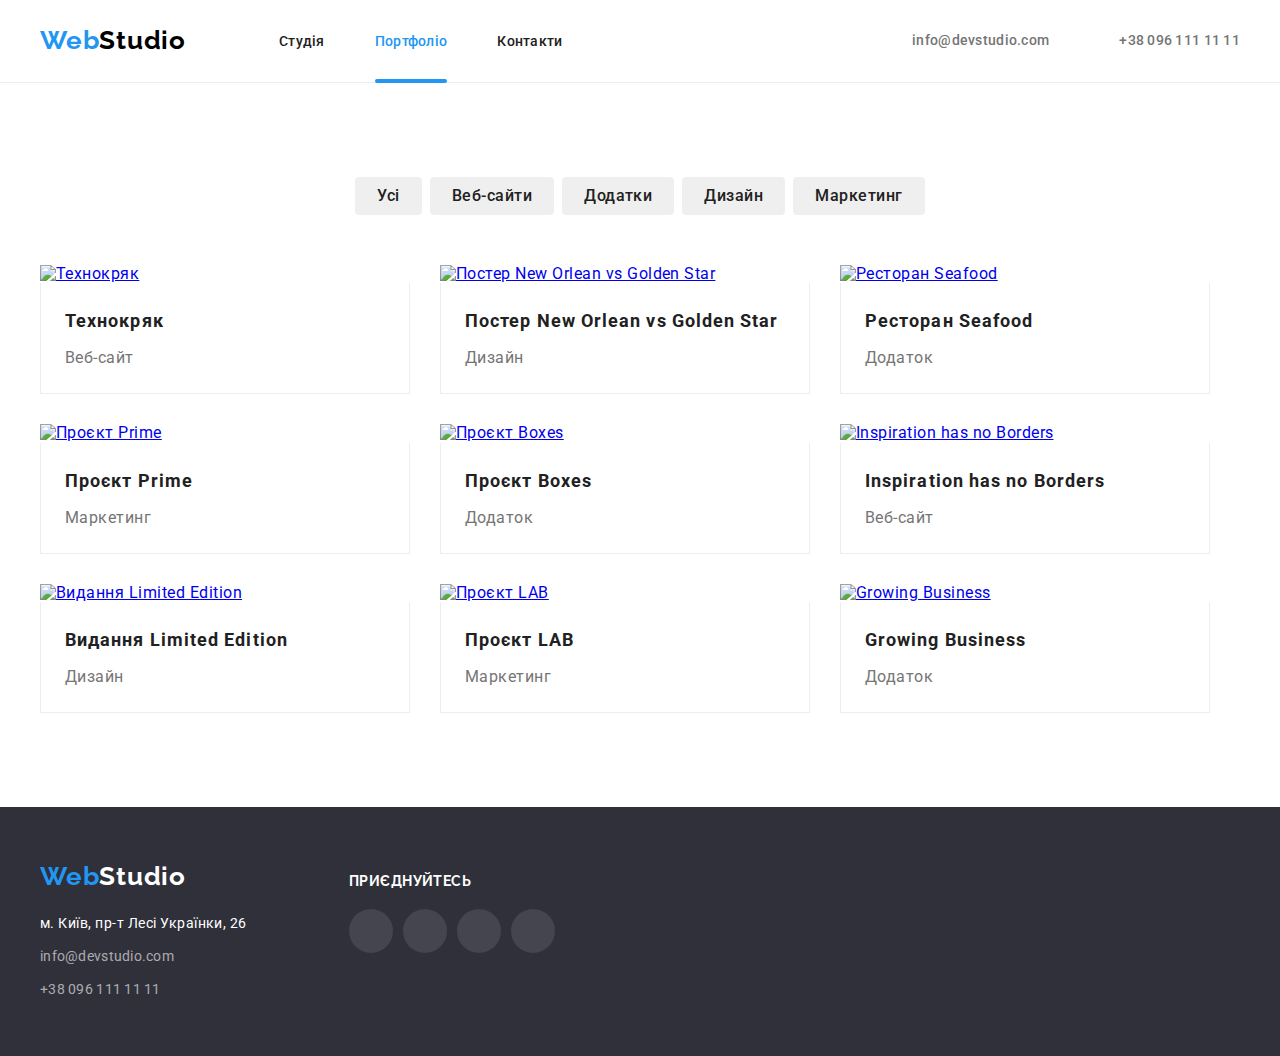
==== commit 6002b71a: "g" ====
--- a/portfolio.html
+++ b/portfolio.html
@@ -22,8 +22,8 @@
 			<!--!information_menu-->
 			<nav class="nav-top">
 				<ul class="menu-list list">
-					<li class="linklu"><a class="link current" href="./index.html">Студія</a></li>
-					<li class="linklu"><a class="link" href="./portfolio.html">Портфоліо</a></li>
+					<li class="linklu"><a class="link" href="./index.html">Студія</a></li>
+					<li class="linklu"><a class="link current" href="./portfolio.html">Портфоліо</a></li>
 					<li class="linklu"><a class="link" href="#contacts">Контакти</a></li>
 				</ul>
 			</nav>
@@ -41,238 +41,147 @@
 			</ul>
 		</div>
 	</header>
+	<!--!portfolio_new-->
 	<main>
-		<!--!cap-->
-		<section class="section cap">
-			<div class="container">
-				<h1 class="cap-title">Ефективні рішення для вашого бізнесу</h1>
-				<button class="button-order" type="button">Замовити послугу</button>
-			</div>
-		</section>
-		<!--!features-->
-		<section class="section features-section">
-			<div class="container">
-				<h2 class="section-title hidden">Features</h2>
-				<ul class="features list">
-					<li class="item">
-						<div class="item-icon">
-							<svg class="icon icon-antenna" width="70" height="70">
-								<use xlink:href="./images/icon.svg#icon-antenna"></use>
-							</svg>
-						</div>
-						<h3 class="title">УВАГА ДО ДЕТАЛЕЙ</h3>
-						<p class="title-text">Ідейні міркування, і навіть початок повсякденної роботи з формування
-							позиції.</p>
-					</li>
-					<li class="item">
-						<div class="item-icon">
-							<svg class="icon icon-clock" width="70" height="70">
-								<use xlink:href="./images/icon.svg#icon-clock"></use>
-							</svg>
-						</div>
-						<h3 class="title">ПУНКТУАЛЬНІСТЬ</h3>
-						<p class="title-text">Завдання організації, особливо рамки і місце навчання кадрів тягне у себе.
-						</p>
-					</li>
-					<li class="item">
-						<div class="item-icon">
-							<svg class="icon icon-diagram" width="70" height="70">
-								<use xlink:href="./images/icon.svg#icon-diagram"></use>
-							</svg>
-						</div>
-						<h3 class="title">ПЛАНУВАННЯ</h3>
-						<p class="title-text">Так само консультація з широким активом значною мірою зумовлює.</p>
-					</li>
-					<li class="item">
-						<div class="item-icon">
-							<svg class="icon icon-astronaut" width="70" height="70">
-								<use xlink:href="./images/icon.svg#icon-astronaut"></use>
-							</svg>
-						</div>
-						<h3 class="title">СУЧАСНІ ТЕХНОЛОГІЇ</h3>
-						<p class="title-text">Значимість цих проблем настільки очевидна, що реалізація планових завдань.
-						</p>
-					</li>
-				</ul>
-			</div>
-		</section>
-		<!--!what_we_do-->
 		<section class="section">
 			<div class="container">
-				<h2 class="section-title">Чим ми займаємося</h2>
-				<ul class="work list">
-					<li class="work-list">
-						<img src="./images/jpg0.png" alt="programming" width="370">
-						<p>Десктопні додатки</p>
-					</li>
-					<li class="work-list">
-						<img src="./images/jpg1.png" alt="mobile_applications" width="370">
-						<p>Мобільні додатки</p>
-					</li>
-					<li class="work-list">
-						<img src="./images/jpg2.png" alt="design" width="370">
-						<p>Дизайнерські рішення</p>
-					</li>
-				</ul>
-			</div>
-		</section>
-		<!--!our_company-->
-		<section class="section company-container">
-			<div class="container">
-				<h2 class="section-title">Наша команда</h2>
-				<ul class="company list">
-					<li class="company-jpg">
-						<img src="./images/jpg3.jpg" alt="product_designer" width="270">
-						<div class="our-company">
-							<h3 class="title">Ігор Дем'яненко</h3>
-							<p class="title-text">Product Designer</p>
-							<ul class="list social-list">
-								<li class="social-item"><a class="social-link" href="#" target="_blank"
-										rel="noopener noreferrer"><svg class="icon icon-instagram" width="20"
-											height="20">
-											<use xlink:href="./images/icon.svg#icon-instagram"></use>
-										</svg></a></li>
-								<li class="social-item"><a class="social-link" href="#" target="_blank"
-										rel="noopener noreferrer"><svg class="icon icon-twitter" width="20" height="20">
-											<use xlink:href="./images/icon.svg#icon-twitter"></use>
-										</svg></a></li>
-								<li class="social-item"><a class="social-link" href="#" target="_blank"
-										rel="noopener noreferrer"><svg class="icon icon-facebook" width="20"
-											height="20">
-											<use xlink:href="./images/icon.svg#icon-facebook"></use>
-										</svg></a></li>
-								<li class="social-item"><a class="social-link" href="#" target="_blank"
-										rel="noopener noreferrer"><svg class="icon icon-linkedin-1" width="20"
-											height="20">
-											<use xlink:href="./images/icon.svg#icon-linkedin-1"></use>
-										</svg>
-									</a>
-								</li>
-							</ul>
-						</div>
-					</li>
-					<li class="company-jpg">
-						<img src="./images/jpg4.jpg" alt="frontend_developer" width="270">
-						<div class="our-company">
-							<h3 class="title">Ольга Рєпіна</h3>
-							<p class="title-text">Frontend Developer</p>
-							<ul class="list social-list">
-								<li class="social-item"><a class="social-link" href="#" target="_blank"
-										rel="noopener noreferrer"><svg class="icon icon-instagram" width="20"
-											height="20">
-											<use xlink:href="./images/icon.svg#icon-instagram"></use>
-										</svg></a></li>
-								<li class="social-item"><a class="social-link" href="#" target="_blank"
-										rel="noopener noreferrer"><svg class="icon icon-twitter" width="20" height="20">
-											<use xlink:href="./images/icon.svg#icon-twitter"></use>
-										</svg></a></li>
-								<li class="social-item"><a class="social-link" href="#" target="_blank"
-										rel="noopener noreferrer"><svg class="icon icon-facebook" width="20"
-											height="20">
-											<use xlink:href="./images/icon.svg#icon-facebook"></use>
-										</svg></a></li>
-								<li class="social-item"><a class="social-link" href="#" target="_blank"
-										rel="noopener noreferrer"><svg class="icon icon-linkedin-1" width="20"
-											height="20">
-											<use xlink:href="./images/icon.svg#icon-linkedin-1"></use>
-										</svg>
-									</a>
-								</li>
-							</ul>
-						</div>
-					</li>
-					<li class="company-jpg">
-						<img src="./images/jpg5.jpg" alt="marketing" width="270">
-						<div class="our-company">
-							<h3 class="title">Микола Тарасов</h3>
-							<p class="title-text">Marketing</p>
-							<ul class="list social-list">
-								<li class="social-item"><a class="social-link" href="#" target="_blank"
-										rel="noopener noreferrer"><svg class="icon icon-instagram" width="20"
-											height="20">
-											<use xlink:href="./images/icon.svg#icon-instagram"></use>
-										</svg></a></li>
-								<li class="social-item"><a class="social-link" href="#" target="_blank"
-										rel="noopener noreferrer"><svg class="icon icon-twitter" width="20" height="20">
-											<use xlink:href="./images/icon.svg#icon-twitter"></use>
-										</svg></a></li>
-								<li class="social-item"><a class="social-link" href="#" target="_blank"
-										rel="noopener noreferrer"><svg class="icon icon-facebook" width="20"
-											height="20">
-											<use xlink:href="./images/icon.svg#icon-facebook"></use>
-										</svg></a></li>
-								<li class="social-item"><a class="social-link" href="#" target="_blank"
-										rel="noopener noreferrer"><svg class="icon icon-linkedin-1" width="20"
-											height="20">
-											<use xlink:href="./images/icon.svg#icon-linkedin-1"></use>
-										</svg>
-									</a>
-								</li>
-							</ul>
-						</div>
-					</li>
-					<li class="company-jpg">
-						<img src="./images/jpg6.jpg" alt="ui_designer" width="270">
-						<div class="our-company">
-							<h3 class="title">Михайло Єрмаков</h3>
-							<p class="title-text">UI Designer</p>
-							<ul class="list social-list">
-								<li class="social-item"><a class="social-link" href="#" target="_blank"
-										rel="noopener noreferrer"><svg class="icon icon-instagram" width="20"
-											height="20">
-											<use xlink:href="./images/icon.svg#icon-instagram"></use>
-										</svg></a></li>
-								<li class="social-item"><a class="social-link" href="#" target="_blank"
-										rel="noopener noreferrer"><svg class="icon icon-twitter" width="20" height="20">
-											<use xlink:href="./images/icon.svg#icon-twitter"></use>
-										</svg></a></li>
-								<li class="social-item"><a class="social-link" href="#" target="_blank"
-										rel="noopener noreferrer"><svg class="icon icon-facebook" width="20"
-											height="20">
-											<use xlink:href="./images/icon.svg#icon-facebook"></use>
-										</svg></a></li>
-								<li class="social-item"><a class="social-link" href="#" target="_blank"
-										rel="noopener noreferrer"><svg class="icon icon-linkedin-1" width="20"
-											height="20">
-											<use xlink:href="./images/icon.svg#icon-linkedin-1"></use>
-										</svg>
-									</a>
-								</li>
-							</ul>
-						</div>
-					</li>
-				</ul>
-			</div>
-		</section>
-		<!--!customers-->
-		<section class="section">
-			<div class="container">
-				<h2 class="customers-title">Постійні клієнти</h2>
-				<ul class="customers-list list">
-					<li><a class="customers-link" href="#" target="_blank" rel="noopener noreferrer">
-							<svg class="icon icon-compani1" width="106" height="60">
-								<use xlink:href="./images/icon.svg#icon-compani1"></use>
-							</svg></a></li>
-					<li><a class="customers-link" target="_blank" rel="noopener noreferrer" href="#">
-							<svg class="icon icon-compani2" width="106" height="60">
-								<use xlink:href="./images/icon.svg#icon-compani2"></use>
-							</svg></a></li>
-					<li><a class="customers-link" target="_blank" rel="noopener noreferrer" href="#">
-							<svg class="icon icon-compani3" width="106" height="60">
-								<use xlink:href="./images/icon.svg#icon-compani3"></use>
-							</svg></a></li>
-					<li><a class="customers-link" target="_blank" rel="noopener noreferrer" href="#">
-							<svg class="icon icon-compani4" width="106" height="60">
-								<use xlink:href="./images/icon.svg#icon-compani4"></use>
-							</svg></a></li>
-					<li><a class="customers-link" target="_blank" rel="noopener noreferrer" href="#">
-							<svg class="icon icon-compani5" width="106" height="60">
-								<use xlink:href="./images/icon.svg#icon-compani5"></use>
-							</svg></a></li>
-					<li><a class="customers-link" target="_blank" rel="noopener noreferrer" href="#">
-							<svg class="icon icon-compani6" width="106" height="60">
-								<use xlink:href="./images/icon.svg#icon-compani6"></use>
-							</svg></a></li>
+				<h1 class="hidden">Наші роботи</h1>
+				<h2 class="hidden">Портфоліо</h2>
+				<!--!button-->
+				<ul class="main-btn list">
+					<li class="filter"><button class="filter-btn" type="button">Усі</button></li>
+					<li class="filter"><button class="filter-btn" type="button">Веб-сайти</button></li>
+					<li class="filter"><button class="filter-btn" type="button">Додатки</button></li>
+					<li class="filter"><button class="filter-btn" type="button">Дизайн</button></li>
+					<li class="filter"><button class="filter-btn" type="button">Маркетинг</button></li>
+				</ul>
+				<!--!portfolio-->
+				<ul class="portfolio list">
+					<li class="port-title">
+						<div class="style">
+							<a class="portfolio-link" href="#" target="_blank" rel="noopener noreferrer">
+								<img src="./images/jpg7.jpg" alt="Технокряк" width="370">
+								<p class="style-port">Ресурс пропонує комплексні пропозиції з різним рівнем функціоналу
+									та сервісів. Все це дозволить відвідувачу отримати
+									вичерпні відомості про компанію чи приватну особу.</p>
+						</div></a>
+						<div class="port-text">
+							<h2 class="title">Технокряк</h2>
+							<p class="title-text">Веб-сайт</p>
+						</div>
+					</li>
+					<li class="port-title">
+						<div class="style">
+							<a class="portfolio-link" href="#" target="_blank" rel="noopener noreferrer">
+								<img src="./images/jpg8.jpg" alt="Постер New Orlean vs Golden Star" width="370">
+
+								<p class="style-port">Ресурс пропонує комплексні пропозиції з різним рівнем функціоналу
+									та сервісів. Все це дозволить відвідувачу отримати
+									вичерпні відомості про компанію чи приватну особу.</p>
+						</div></a>
+						<div class="port-text">
+							<h2 class="title">Постер New Orlean vs Golden Star</h2>
+							<p class="title-text">Дизайн</p>
+						</div>
+					</li>
+					<li class="port-title">
+						<div class="style">
+							<a class="portfolio-link" href="#" target="_blank" rel="noopener noreferrer">
+								<img src="./images/jpg9.jpg" alt="Ресторан Seafood" width="370">
+
+								<p class="style-port">Ресурс пропонує комплексні пропозиції з різним рівнем функціоналу
+									та сервісів. Все це дозволить відвідувачу отримати
+									вичерпні відомості про компанію чи приватну особу.</p>
+						</div></a>
+						<div class="port-text">
+							<h2 class="title">Ресторан Seafood</h2>
+							<p class="title-text">Додаток</p>
+						</div>
+					</li>
+					<li class="port-title">
+						<div class="style">
+							<a class="portfolio-link" href="#" target="_blank" rel="noopener noreferrer">
+								<img src="./images/jpg10.jpg" alt="Проєкт Prime" width="370">
+
+								<p class="style-port">Ресурс пропонує комплексні пропозиції з різним рівнем функціоналу
+									та сервісів. Все це дозволить відвідувачу отримати
+									вичерпні відомості про компанію чи приватну особу.</p>
+						</div></a>
+						<div class="port-text">
+							<h2 class="title">Проєкт Prime</h2>
+							<p class="title-text">Маркетинг</p>
+						</div>
+					</li>
+					<li class="port-title">
+						<div class="style">
+							<a class="portfolio-link" href="#" target="_blank" rel="noopener noreferrer">
+								<img src="./images/jpg11.jpg" alt="Проєкт Boxes" width="370">
+
+								<p class="style-port">Ресурс пропонує комплексні пропозиції з різним рівнем функціоналу
+									та сервісів. Все це дозволить відвідувачу отримати
+									вичерпні відомості про компанію чи приватну особу.</p>
+						</div> </a>
+						<div class="port-text">
+							<h2 class="title">Проєкт Boxes</h2>
+							<p class="title-text">Додаток</p>
+						</div>
+					</li>
+					<li class="port-title">
+						<div class="style">
+							<a class="portfolio-link" href="#" target="_blank" rel="noopener noreferrer">
+								<img src="./images/jpg12.jpg" alt="Inspiration has no Borders" width="370">
+
+								<p class="style-port">Ресурс пропонує комплексні пропозиції з різним рівнем функціоналу
+									та сервісів. Все це дозволить відвідувачу отримати
+									вичерпні відомості про компанію чи приватну особу.</p>
+						</div></a>
+						<div class="port-text">
+							<h2 class="title">Inspiration has no Borders</h2>
+							<p class="title-text">Веб-сайт</p>
+						</div>
+					</li>
+					<li class="port-title">
+						<div class="style">
+							<a class="portfolio-link" href="#" target="_blank" rel="noopener noreferrer">
+								<img src="./images/jpg13.jpg" alt="Видання Limited Edition" width="370">
+
+								<p class="style-port">Ресурс пропонує комплексні пропозиції з різним рівнем функціоналу
+									та сервісів. Все це дозволить відвідувачу отримати
+									вичерпні відомості про компанію чи приватну особу.</p>
+						</div></a>
+						<div class="port-text">
+							<h2 class="title">Видання Limited Edition</h2>
+							<p class="title-text">Дизайн</p>
+						</div>
+					</li>
+					<li class="port-title">
+						<div class="style">
+							<a class="portfolio-link" href="#" target="_blank" rel="noopener noreferrer">
+								<img src="./images/jpg14.jpg" alt="Проєкт LAB" width="370">
+
+								<p class="style-port">Ресурс пропонує комплексні пропозиції з різним рівнем функціоналу
+									та сервісів. Все це дозволить відвідувачу отримати
+									вичерпні відомості про компанію чи приватну особу.</p>
+						</div> </a>
+						<div class="port-text">
+							<h2 class="title">Проєкт LAB</h2>
+							<p class="title-text">Маркетинг</p>
+						</div>
+					</li>
+					<li class="port-title">
+						<div class="style">
+							<a class="portfolio-link" href="#" target="_blank" rel="noopener noreferrer">
+								<img src="./images/jpg15.jpg" alt="Growing Business" width="370">
+
+								<p class="style-port">Ресурс пропонує комплексні пропозиції з різним рівнем функціоналу
+									та сервісів. Все це дозволить відвідувачу отримати
+									вичерпні відомості про компанію чи приватну особу.</p>
+						</div> </a>
+						<div class="port-text">
+							<h2 class="title">Growing Business</h2>
+							<p class="title-text">Додаток</p>
+						</div>
+					</li>
 				</ul>
 			</div>
 		</section>
@@ -288,7 +197,8 @@
 						target="_blank" rel="noopener noreferrer"> м. Київ, пр-т Лесі Українки, 26</a>
 					<ul class="contact-footer list">
 						<li class="contact-linck"><a class="link"
-								href="mailto:info@devstudio.com">info@devstudio.com</a></li>
+								href="mailto:info@devstudio.com">info@devstudio.com</a>
+						</li>
 						<li class="contact-linck"><a class="link" href="tel:+380961111111">+38 096 111 11 11</a></li>
 					</ul>
 				</address>
--- a/css/styles.css
+++ b/css/styles.css
@@ -6,12 +6,15 @@
   --colf5--white: #f5f5f5;
   --colff--white: #ffffff;
 }
+
 .section {
   padding: 94px 0;
 }
+
 .icon {
   fill: currentColor;
 }
+
 body {
   background-color: var(--colff--white);
   color: var(--col--black);
@@ -24,6 +27,10 @@
   margin: 0;
   border: 0;
   box-sizing: inherit;
+}
+
+img {
+  display: block;
 }
 
 .list {
@@ -42,58 +49,59 @@
   padding-right: 15px;
 }
 
+/* !header */
+
 .hidden {
   position: absolute;
+  white-space: nowrap;
+  overflow: hidden;
+
   width: 1px;
   height: 1px;
   margin: -1px;
   border: 0;
   padding: 0;
-  white-space: nowrap;
   clip-path: inset(100%);
   clip: rect(0 0 0 0);
-  overflow: hidden;
-}
-
-img {
-  display: block;
-}
-
-/*!----------------------------*/
-
-/* !header */
+}
 
 .header-block .logo {
-  color: var(--col--blue);
   text-decoration: none;
+  vertical-align: Top;
+
   font-family: "Raleway", sans-serif;
   font-weight: 700;
   font-size: 26px;
   line-height: 1.2307;
   letter-spacing: 0.03em;
-  vertical-align: Top;
-  padding: 32px 0;
+
+  color: var(--col--blue);
 }
 
 .logo-part {
+  text-decoration: none;
+
+  margin-right: 93px;
+
   color: #000000;
+}
+
+.link {
   text-decoration: none;
-  margin-right: 93px;
-}
-
-.link {
-  color: var(--col--black);
-  text-decoration: none;
+
   font-weight: 500;
   font-size: 14px;
   line-height: 1.14;
   letter-spacing: 0.02em;
+
+  color: var(--col--black);
 }
 
 .header {
   display: flex;
   align-items: center;
   justify-content: center;
+
   border-bottom: 1px solid #ececec;
 }
 
@@ -115,38 +123,33 @@
   align-items: center;
 }
 
-.icon-mail {
-  margin-right: 10px;
-}
-.icon-phone {
-  margin-right: 10px;
-}
-
 /* !menu*/
 
-.linklu {
+.menu-list .linklu {
   position: relative;
 }
 
-.link:focus::after,
-.link:hover::after,
-.link.current:after {
+.menu-list .link:focus::after,
+.menu-list .link:hover::after,
+.menu-list .link.current:after {
   width: 100%;
 }
 
-.link::after {
+.menu-list .link::after {
   content: "";
   position: absolute;
-  background-color: var(--col--blue);
   display: block;
+
   border-radius: 2px;
   width: 0;
   left: 0;
   height: 4px;
   bottom: -1%;
-}
-
-.link:after {
+
+  background-color: var(--col--blue);
+}
+
+.menu-list .link:after {
   transition: 250ms cubic-bezier(0.4, 0, 0.2, 1),
     border-radius 200ms cubic-bezier(0.4, 0, 0.2, 1);
 }
@@ -181,35 +184,38 @@
 /*!contact*/
 
 .item .link {
-  color: var(--col--lgrey);
-  display: flex;
-  justify-content: center;
-  align-items: center;
+  display: flex;
+  justify-content: center;
+  align-items: center;
+
+  gap: 10px;
   font-weight: 500;
   font-size: 14px;
   line-height: 1.14;
   letter-spacing: 0.02em;
-  transition: color 250ms cubic-bezier(0.4, 0, 0.2, 1);
+
+  color: var(--col--lgrey);
+  transition: fill 250ms cubic-bezier(0.4, 0, 0.2, 1);
 }
 
 .contact .link:focus,
 .contact .link:hover {
   color: var(--col--blue);
-  text-decoration: none;
 }
 
 .contact {
   gap: 50px;
-  padding: 32px 0;
 }
 
 /*!cap*/
 
 .cap {
   max-width: 1600px;
+  padding: 200px 0;
+
   margin-left: auto;
   margin-right: auto;
-  padding: 200px 0;
+
   background-image: linear-gradient(
       to bottom,
       rgba(47, 48, 58, 0.4),
@@ -220,26 +226,28 @@
 }
 
 .cap-title {
-  margin-top: 0;
-  margin-bottom: 30px;
   margin-left: auto;
   margin-right: auto;
+  text-transform: uppercase;
+  text-align: center;
+
   max-width: 670px;
-  color: var(--colff--white);
   font-weight: 900;
   font-size: 44px;
   line-height: 1.36;
-  text-align: center;
-  letter-spacing: 0.03em;
-  text-transform: uppercase;
+  letter-spacing: 0.03em;
+  margin-top: 0;
+  margin-bottom: 30px;
   width: 100%;
+
+  color: var(--colff--white);
 }
 
 .button-order {
-  color: var(--colff--white);
-  background-color: var(--col--blue);
   border-color: transparent;
   cursor: pointer;
+  display: block;
+
   margin: 0 auto;
   min-width: 216px;
   min-height: 50px;
@@ -248,7 +256,9 @@
   font-size: 16px;
   line-height: 1.9;
   letter-spacing: 0.06em;
-  display: block;
+
+  color: var(--colff--white);
+  background-color: var(--col--blue);
 }
 
 /*!features*/
@@ -259,22 +269,26 @@
 }
 
 .features-section {
+  padding-bottom: 0;
+
   background-color: var(--colff--white);
-  padding-bottom: 0;
-}
+}
+
 .section .section-title {
+  text-align: center;
+
   font-weight: 700;
   font-size: 36px;
   line-height: 1.16;
-  text-align: center;
   margin-bottom: 50px;
 }
 
 .features .title {
+  text-transform: uppercase;
+
   font-weight: 700;
   font-size: 14px;
   line-height: 1.14;
-  text-transform: uppercase;
 }
 
 .features .title-text {
@@ -296,18 +310,20 @@
 
 .work-list p {
   position: absolute;
+  text-transform: uppercase;
+  text-align: center;
+
   left: 0;
   bottom: 0;
   width: 100%;
   padding: 27px 0px;
   z-index: 2;
-  color: var(--colff--white);
   font-weight: 700;
   font-size: 14px;
   line-height: 1.1428;
-  text-align: center;
-  letter-spacing: 0.03em;
-  text-transform: uppercase;
+  letter-spacing: 0.03em;
+
+  color: var(--colff--white);
   background: rgba(47, 48, 58, 0.8);
 }
 
@@ -352,12 +368,14 @@
 }
 
 .our-company .title-text {
-  color: var(--col--lgrey);
+  text-align: center;
+
   font-size: 16px;
   line-height: 1.2;
-  text-align: center;
   margin-top: 10px;
   margin-bottom: 30px;
+
+  color: var(--col--lgrey);
 }
 
 .company-jpg {
@@ -368,17 +386,20 @@
 
 .social-list {
   display: flex;
+  justify-content: center;
+
   gap: 10px;
-  justify-content: center;
 }
 
 .social-link {
   display: flex;
   justify-content: center;
   align-items: center;
+
   width: 44px;
   height: 44px;
   border-radius: 50%;
+
   color: #afb1b8;
 }
 
@@ -404,6 +425,7 @@
 }
 .customers-list {
   display: flex;
+
   gap: 30px;
 }
 
@@ -431,9 +453,95 @@
   align-items: center;
   width: 170px;
   height: 92px;
+  border-radius: 4px;
+
   background-color: var(--colff--white);
   border: 1px solid #afb1b8;
+}
+
+/*!modal*/
+
+.modal {
+  position: fixed;
+
+  z-index: 777;
+  left: 0;
+  top: 0;
+  width: 100%;
+  height: 100%;
+
+  background: rgba(0, 0, 0, 0.2);
+  transition: visibility 500ms cubic-bezier(0.4, 0, 0.2, 1),
+    opacity 500ms cubic-bezier(0.4, 0, 0.2, 1);
+}
+
+.modal-window {
+  position: absolute;
+
+  left: 50%;
+  top: 50%;
+  transform: translate(-50%, -50%) scale(1);
+  width: 528px;
+  height: 581px;
   border-radius: 4px;
+  padding: 40px;
+
+  background-color: var(--colff--white);
+  box-shadow: 0px 1px 3px rgba(0, 0, 0, 0.12), 0px 1px 1px rgba(0, 0, 0, 0.14),
+    0px 2px 1px rgba(0, 0, 0, 0.2);
+  transition: transform 500ms cubic-bezier(0.4, 0, 0.2, 1);
+}
+
+.modal.is-hidden .modal-window {
+  transform: translate(-50%, -50%) scale(2);
+}
+
+.close-button {
+  position: absolute;
+
+  right: 8px;
+  top: 8px;
+  width: 30px;
+  height: 30px;
+  border-radius: 50%;
+
+  background-color: var(--colff--white);
+  border: 1px solid rgba(0, 0, 0, 0.1);
+}
+
+.is-hidden {
+  visibility: hidden;
+  opacity: 0;
+  pointer-events: none;
+}
+
+.close-button::before,
+.close-button::after {
+  position: absolute;
+  content: "";
+
+  width: 15px;
+  height: 2px;
+  left: 50%;
+  top: 50%;
+  transition: transform 0.4s ease-in-out;
+
+  background-color: #000000;
+}
+
+.close-button::before {
+  transform: translate(-50%, -50%) rotate(-45deg);
+}
+
+.close-button::after {
+  transform: translate(-50%, -50%) rotate(45deg);
+}
+
+.close-button:hover::after,
+.close-button:hover::before,
+.close-button:focus::after,
+.close-button:focus::before {
+  transform: translate(-50%, -50%) rotate(0deg);
 }
 
 /*!footer*/
@@ -449,27 +557,32 @@
 }
 
 .footer .logo-part {
-  color: var(--colff--white);
   text-decoration: none;
+
+  color: var(--colff--white);
 }
 
 .footer .logo {
-  color: var(--col--blue);
   text-decoration: none;
   display: flex;
+
+  font-family: "Raleway", sans-serif;
   margin-bottom: 20px;
   font-weight: 700;
   font-size: 26px;
   line-height: 1.1923;
   letter-spacing: 0.03em;
+
+  color: var(--col--blue);
 }
 
 .address-link {
-  color: var(--colff--white);
   font-style: normal;
   text-decoration: none;
   font-size: 14px;
   line-height: 1.7;
+
+  color: var(--colff--white);
   transition: color 250ms cubic-bezier(0.4, 0, 0.2, 1);
 }
 
@@ -479,12 +592,13 @@
 }
 
 .contact-footer .link {
-  color: rgba(255, 255, 255, 0.6);
   text-decoration: none;
   font-style: normal;
   font-size: 14px;
   line-height: 1.7;
   font-weight: 400;
+
+  color: rgba(255, 255, 255, 0.6);
 }
 
 .contact-footer .contact-linck:not(:last-child) {
@@ -502,15 +616,17 @@
 
 .footer-title {
   font-style: normal;
+  text-transform: uppercase;
+
   font-family: "Raleway";
-  color: var(--colff--white);
   font-weight: 700;
   font-size: 14px;
   line-height: 1.1428;
   letter-spacing: 0.03em;
-  text-transform: uppercase;
   padding-top: 12px;
   margin-bottom: 20px;
+
+  color: var(--colff--white);
 }
 
 .social-linki:focus,
@@ -519,13 +635,15 @@
 }
 
 .social-linki {
-  color: var(--colff--white);
-  display: flex;
-  justify-content: center;
-  align-items: center;
+  display: flex;
+  justify-content: center;
+  align-items: center;
+
   width: 44px;
   height: 44px;
   border-radius: 50%;
+
+  color: var(--colff--white);
   background-color: rgba(255, 255, 255, 0.1);
 }
 
@@ -546,11 +664,12 @@
 }
 
 .main-btn {
+  display: flex;
+  align-items: center;
+  justify-content: center;
+  flex-wrap: nowrap;
+
   gap: 8px;
-  display: flex;
-  align-items: center;
-  justify-content: center;
-  flex-wrap: nowrap;
 }
 
 .filter-btn {
@@ -564,70 +683,99 @@
 }
 
 .filter-btn {
-  color: var(--col--black);
   cursor: pointer;
   font-weight: 500;
   font-size: 16px;
   line-height: 1.6;
   letter-spacing: 0.03em;
-}
-
-.portfolio .title {
-  font-weight: 700;
-  font-size: 18px;
-  line-height: 2;
-}
+
+  color: var(--col--black);
+}
+
 .footer-list {
   display: flex;
   gap: 10px;
 }
-.portfolio .title-text {
-  color: var(--col--lgrey);
-  font-size: 16px;
-  line-height: 1.8;
-}
+
 .portfolio {
   display: flex;
   flex-wrap: wrap;
   box-sizing: border-box;
   gap: 30px;
-}
-.portfolio img {
-  display: block;
-}
-.portfolio-link {
-  text-decoration: none;
+  transition: box-shadow 250ms cubic-bezier(0.4, 0, 0.2, 1);
 }
 
 .port-text {
-  color: var(--colff--white);
   padding: 20px 24px;
+  list-style: none;
+
   border-left: 1px solid #eeeeee;
   border-right: 1px solid #eeeeee;
   border-bottom: 1px solid #eeeeee;
-}
-.port-text .title {
-  color: var(--col--black);
+  color: var(--colff--white);
+}
+
+.title {
+  font-family: "Roboto", sans-serif;
+  font-style: normal;
   font-weight: 700;
   font-size: 18px;
   line-height: 2;
   letter-spacing: 0.06em;
   margin-bottom: 4px;
-}
-
-.port-text .title-text {
-  color: var(--col--lgrey);
+
+  color: var(--col--black);
+}
+
+.title-text {
+  font-family: "Roboto", sans-serif;
+  font-style: normal;
   font-size: 16px;
   line-height: 1.875;
   letter-spacing: 0.03em;
-}
-
-.port-title:hover,
-.port-title:focus {
+
+  color: var(--col--lgrey);
+}
+
+.port-title {
+  transition: box-shadow 250ms cubic-bezier(0.4, 0, 0.2, 1);
+}
+
+.style {
+  position: relative;
+  overflow: hidden;
+}
+
+.style-port {
+  font-family: "Roboto", sans-serif;
+  font-style: normal;
+  position: absolute;
+  width: 100%;
+  height: 100%;
+  left: 0;
+  top: 0;
+  padding: 63px 24px;
+  font-size: 18px;
+  line-height: 1.5555;
+  letter-spacing: 0.03em;
+  transform: translateY(101%);
+  transition: transform 250ms cubic-bezier(0.4, 0, 0.2, 1);
+
+  background: rgba(33, 150, 243, 0.9);
+  color: var(--colff--white);
+}
+
+.portfolio .portfolio-link:focus .style-port,
+.portfolio .port-title:hover .style-port {
+  transform: translateY(0);
+}
+
+.portfolio .port-title:hover,
+.portfolio .portfolio-link:focus .port-title {
   box-shadow: 0px 1px 1px rgba(0, 0, 0, 0.12), 0px 4px 4px rgba(0, 0, 0, 0.06),
     1px 4px 6px rgba(0, 0, 0, 0.16);
 }
 
-.port-title {
-  transition: box-shadow 250ms cubic-bezier(0.4, 0, 0.2, 1);
-}
+.portfolio .port-title {
+  display: block;
+}
